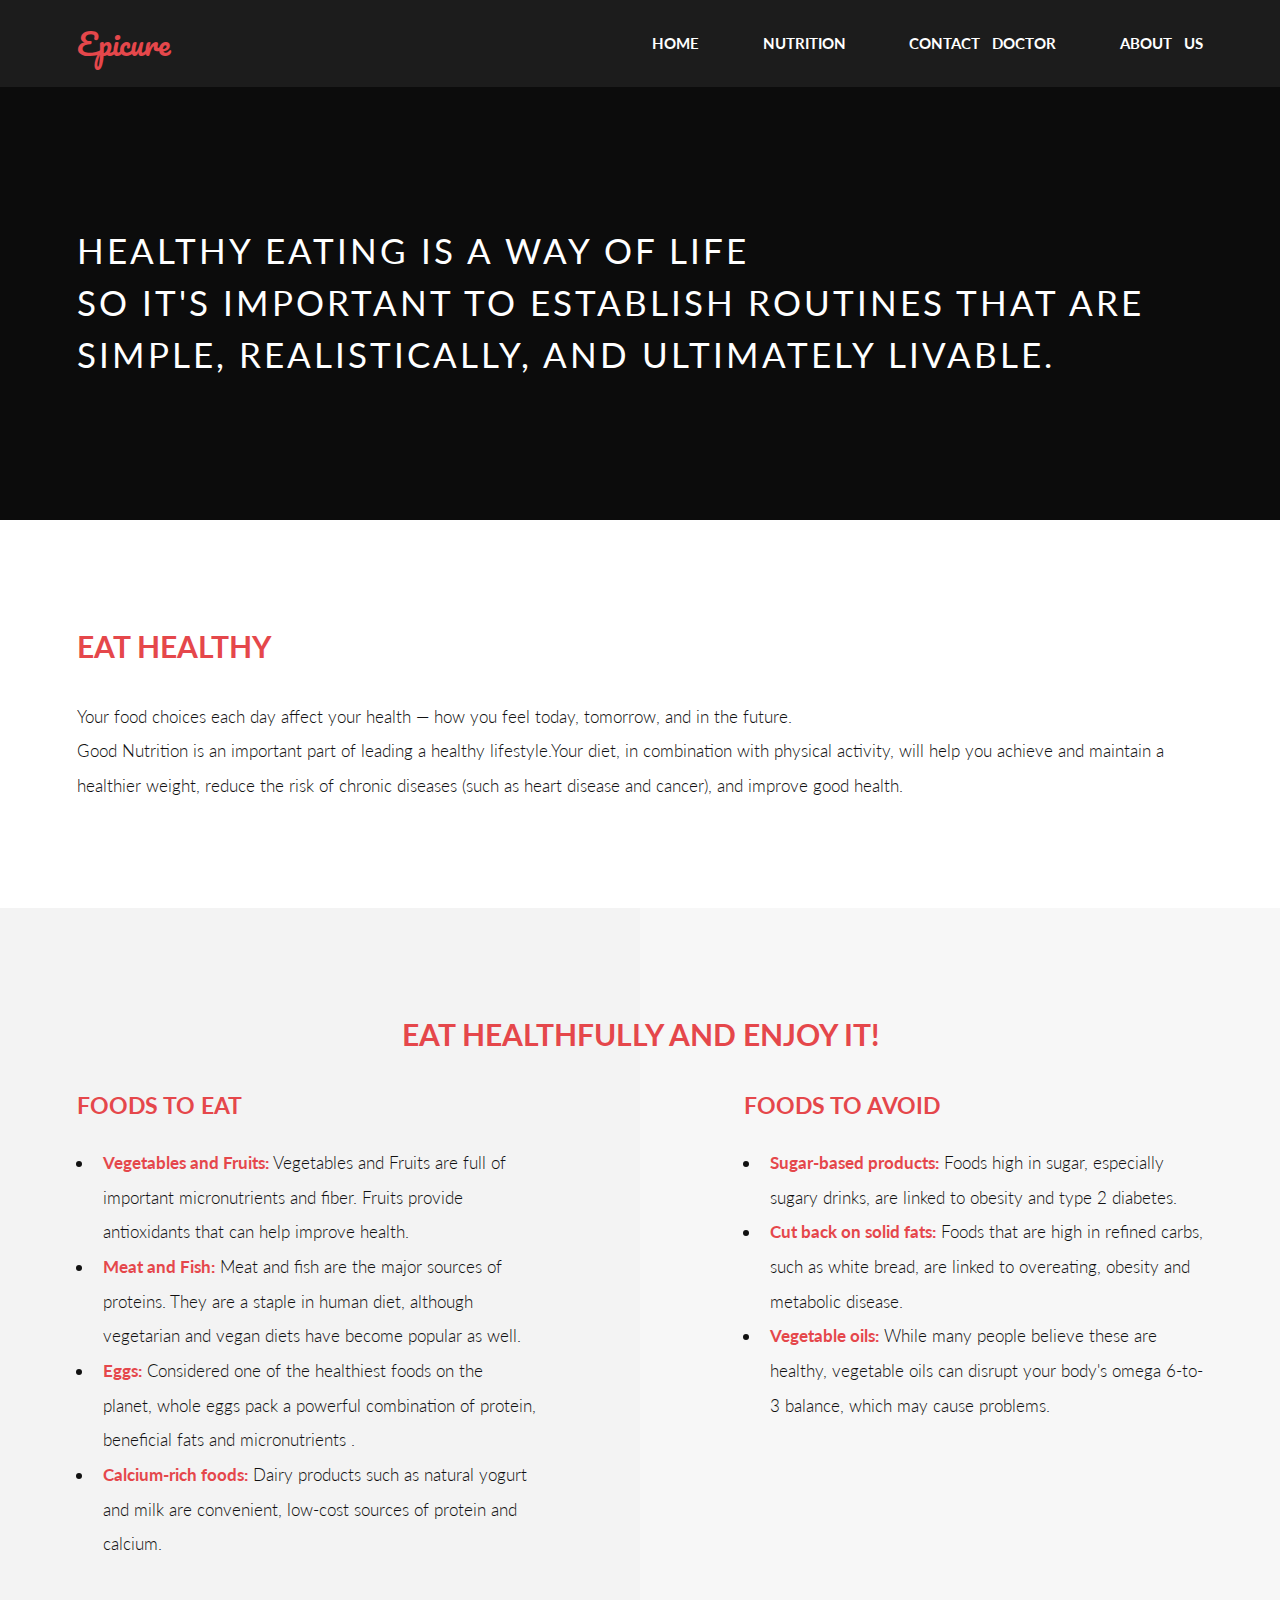
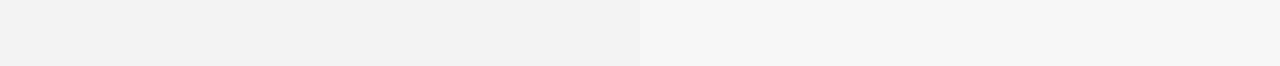
==== index.html @ 39d08636 "Add files via upload" ====
﻿<!DOCTYPE HTML>

<html>
	<head>
		<title>Food and Nutrition</title>
		<meta charset="utf-8" />
		<meta name="viewport" content="width=device-width, initial-scale=1, user-scalable=no" />
		<link rel="stylesheet" href="assets/css/main.css" />
	</head>
	<body>

		<!-- Header -->
			<header id="header">
				<div class="inner">
					<a href="index.html" class="logo">Epicure</a>
					<nav id="nav">
						<a href="index.html">Home</a>
						<a href="nutrition.html">Nutrition</a>
						<a href="contactus.html">Contact &nbsp; Doctor</a>
						<a href="aboutus.html">About &nbsp; Us</a>
					</nav>
				</div>
			</header>
			<a href="#menu" class="navPanelToggle"><span class="fa fa-bars"></span></a>

		<!-- Banner -->
			<section id="banner">
				<div class="inner">
					<h1><span>Healthy eating is a way of life<br/> 
						so it's important to establish routines that are simple, realistically, and ultimately livable.
					</span></h1>
				</div>
			</section>

		<!-- One -->
			<section id="one">
				<div class="inner">
					<h2>Eat Healthy</h2>
					<p>Your food choices each day affect your health — how you feel today, tomorrow, and in the future.<br/>
					Good Nutrition is an important part of leading a healthy lifestyle.Your diet, in combination with physical activity, will help you achieve and maintain a healthier weight, reduce the risk of chronic diseases (such as heart disease and cancer), and improve good health.</p>
				</div>
			</section>

		<!-- Two -->
			<section id="two">
				<header>
					<h2><center>Eat Healthfully and Enjoy It!</center></h2>
				</header>
				<div class="inner">
					<article>
						<div class="content">
							<header>
								<h3>Foods to Eat</h3>
							</header>
							<ul>
								<li><b>Vegetables and Fruits:</b> Vegetables and Fruits are  full of important micronutrients and fiber. Fruits provide antioxidants that can help improve health.</li>
								<li><b>Meat and Fish:</b> Meat and fish are the major sources of proteins. They are a staple in human diet, although vegetarian and vegan diets have become popular as well.</li>
								<li><b>Eggs:</b> Considered one of the healthiest foods on the planet, whole eggs pack a powerful combination of protein, beneficial fats and micronutrients .</li>
								<li><b>Calcium-rich foods:</b> Dairy products such as natural yogurt and milk are convenient, low-cost sources of protein and calcium.</li>
							
							</ul>
						</div>
					</article>
					<article class="alt">
						<div class="content">
							<header>
								<h3>Foods to Avoid</h3>
							</header>
							<ul>
								<li><b>Sugar-based products:</b> Foods high in sugar, especially sugary drinks, are linked to obesity and type 2 diabetes.</li>
								<li><b>Cut back on solid fats:</b> Foods that are high in refined carbs, such as white bread, are linked to overeating, obesity and metabolic disease.</li>
								<li><b>Vegetable oils:</b> While many people believe these are healthy, vegetable oils can disrupt your body's omega 6-to-3 balance, which may cause problems.</li>
							</ul>
						</div>
					</article>
				</div>
			</section>
	</body>
</html>
---- assets/css/main.css ----
@import url(font-awesome.min.css);
@import url("https://fonts.googleapis.com/css?family=Lato:300,400,700|Pacifico");


/* Reset */

	html, body, div, span, applet, object, iframe, h1, h2, h3, h4, h5, h6, p, blockquote, pre, a, abbr, acronym, address, big, cite, code, del, dfn, em, img, ins, kbd, q, s, samp, small, strike, strong, sub, sup, tt, var, b, u, i, center, dl, dt, dd, ol, ul, li, fieldset, form, label, legend, table, caption, tbody, tfoot, thead, tr, th, td, article, aside, canvas, details, embed, figure, figcaption, footer, header, hgroup, menu, nav, output, ruby, section, summary, time, mark, audio, video {
		margin: 0;
		padding: 0;
		border: 0;
		font-size: 100%;
		font: inherit;
		vertical-align: baseline;
	}

	article, aside, details, figcaption, figure, footer, header, hgroup, menu, nav, section {
		display: block;
	}

	body {
		line-height: 1;
	}

	ol, ul {
		list-style: none;
	}

	blockquote, q {
		quotes: none;
	}

	blockquote:before, blockquote:after, q:before, q:after {
		content: '';
		content: none;
	}

	table {
		border-collapse: collapse;
		border-spacing: 0;
	}

	body {
		-webkit-text-size-adjust: none;
	}

/* Box Model */

	*, *:before, *:after {
		-moz-box-sizing: border-box;
		-webkit-box-sizing: border-box;
		box-sizing: border-box;
	}

/* Containers */

	.container {
		margin-left: auto;
		margin-right: auto;
	}

	.container.\31 25\25 {
		width: 100%;
		max-width: 100em;
		min-width: 80em;
	}

	.container.\37 5\25 {
		width: 60em;
	}

	.container.\35 0\25 {
		width: 40em;
	}

	.container.\32 5\25 {
		width: 20em;
	}

	.container {
		width: 80em;
	}

	@media screen and (max-width: 1680px) {

		.container.\31 25\25 {
			width: 100%;
			max-width: 100em;
			min-width: 80em;
		}

		.container.\37 5\25 {
			width: 60em;
		}

		.container.\35 0\25 {
			width: 40em;
		}

		.container.\32 5\25 {
			width: 20em;
		}

		.container {
			width: 80em;
		}

	}

	@media screen and (max-width: 1280px) {

		.container.\31 25\25 {
			width: 100%;
			max-width: 81.25em;
			min-width: 65em;
		}

		.container.\37 5\25 {
			width: 48.75em;
		}

		.container.\35 0\25 {
			width: 32.5em;
		}

		.container.\32 5\25 {
			width: 16.25em;
		}

		.container {
			width: 65em;
		}

	}

	@media screen and (max-width: 980px) {

		.container.\31 25\25 {
			width: 100%;
			max-width: 112.5%;
			min-width: 90%;
		}

		.container.\37 5\25 {
			width: 67.5%;
		}

		.container.\35 0\25 {
			width: 45%;
		}

		.container.\32 5\25 {
			width: 22.5%;
		}

		.container {
			width: 90%;
		}

	}

	@media screen and (max-width: 736px) {

		.container.\31 25\25 {
			width: 100%;
			max-width: 112.5%;
			min-width: 90%;
		}

		.container.\37 5\25 {
			width: 67.5%;
		}

		.container.\35 0\25 {
			width: 45%;
		}

		.container.\32 5\25 {
			width: 22.5%;
		}

		.container {
			width: 90% !important;
		}

	}

	@media screen and (max-width: 480px) {

		.container.\31 25\25 {
			width: 100%;
			max-width: 112.5%;
			min-width: 90%;
		}

		.container.\37 5\25 {
			width: 67.5%;
		}

		.container.\35 0\25 {
			width: 45%;
		}

		.container.\32 5\25 {
			width: 22.5%;
		}

		.container {
			width: 90% !important;
		}

	}

/* Grid */

	.row {
		border-bottom: solid 1px transparent;
		-moz-box-sizing: border-box;
		-webkit-box-sizing: border-box;
		box-sizing: border-box;
	}

	.row > * {
		float: left;
		-moz-box-sizing: border-box;
		-webkit-box-sizing: border-box;
		box-sizing: border-box;
	}

	.row:after, .row:before {
		content: '';
		display: block;
		clear: both;
		height: 0;
	}

	.row.uniform > * > :first-child {
		margin-top: 0;
	}

	.row.uniform > * > :last-child {
		margin-bottom: 0;
	}

	.row.\30 \25 > * {
		padding: 0 0 0 0em;
	}

	.row.\30 \25 {
		margin: 0 0 -1px 0em;
	}

	.row.uniform.\30 \25 > * {
		padding: 0em 0 0 0em;
	}

	.row.uniform.\30 \25 {
		margin: 0em 0 -1px 0em;
	}

	.row > * {
		padding: 0 0 0 2em;
	}

	.row {
		margin: 0 0 -1px -2em;
	}

	.row.uniform > * {
		padding: 2em 0 0 2em;
	}

	.row.uniform {
		margin: -2em 0 -1px -2em;
	}

	.row.\32 00\25 > * {
		padding: 0 0 0 4em;
	}

	.row.\32 00\25 {
		margin: 0 0 -1px -4em;
	}

	.row.uniform.\32 00\25 > * {
		padding: 4em 0 0 4em;
	}

	.row.uniform.\32 00\25 {
		margin: -4em 0 -1px -4em;
	}

	.row.\31 50\25 > * {
		padding: 0 0 0 3em;
	}

	.row.\31 50\25 {
		margin: 0 0 -1px -3em;
	}

	.row.uniform.\31 50\25 > * {
		padding: 3em 0 0 3em;
	}

	.row.uniform.\31 50\25 {
		margin: -3em 0 -1px -3em;
	}

	.row.\35 0\25 > * {
		padding: 0 0 0 1em;
	}

	.row.\35 0\25 {
		margin: 0 0 -1px -1em;
	}

	.row.uniform.\35 0\25 > * {
		padding: 1em 0 0 1em;
	}

	.row.uniform.\35 0\25 {
		margin: -1em 0 -1px -1em;
	}

	.row.\32 5\25 > * {
		padding: 0 0 0 0.5em;
	}

	.row.\32 5\25 {
		margin: 0 0 -1px -0.5em;
	}

	.row.uniform.\32 5\25 > * {
		padding: 0.5em 0 0 0.5em;
	}

	.row.uniform.\32 5\25 {
		margin: -0.5em 0 -1px -0.5em;
	}

	.\31 2u, .\31 2u\24 {
		width: 100%;
		clear: none;
		margin-left: 0;
	}

	.\31 1u, .\31 1u\24 {
		width: 91.6666666667%;
		clear: none;
		margin-left: 0;
	}

	.\31 0u, .\31 0u\24 {
		width: 83.3333333333%;
		clear: none;
		margin-left: 0;
	}

	.\39 u, .\39 u\24 {
		width: 75%;
		clear: none;
		margin-left: 0;
	}

	.\38 u, .\38 u\24 {
		width: 66.6666666667%;
		clear: none;
		margin-left: 0;
	}

	.\37 u, .\37 u\24 {
		width: 58.3333333333%;
		clear: none;
		margin-left: 0;
	}

	.\36 u, .\36 u\24 {
		width: 50%;
		clear: none;
		margin-left: 0;
	}

	.\35 u, .\35 u\24 {
		width: 41.6666666667%;
		clear: none;
		margin-left: 0;
	}

	.\34 u, .\34 u\24 {
		width: 33.3333333333%;
		clear: none;
		margin-left: 0;
	}

	.\33 u, .\33 u\24 {
		width: 25%;
		clear: none;
		margin-left: 0;
	}

	.\32 u, .\32 u\24 {
		width: 16.6666666667%;
		clear: none;
		margin-left: 0;
	}

	.\31 u, .\31 u\24 {
		width: 8.3333333333%;
		clear: none;
		margin-left: 0;
	}

	.\31 2u\24 + *,
	.\31 1u\24 + *,
	.\31 0u\24 + *,
	.\39 u\24 + *,
	.\38 u\24 + *,
	.\37 u\24 + *,
	.\36 u\24 + *,
	.\35 u\24 + *,
	.\34 u\24 + *,
	.\33 u\24 + *,
	.\32 u\24 + *,
	.\31 u\24 + * {
		clear: left;
	}

	.\-11u {
		margin-left: 91.66667%;
	}

	.\-10u {
		margin-left: 83.33333%;
	}

	.\-9u {
		margin-left: 75%;
	}

	.\-8u {
		margin-left: 66.66667%;
	}

	.\-7u {
		margin-left: 58.33333%;
	}

	.\-6u {
		margin-left: 50%;
	}

	.\-5u {
		margin-left: 41.66667%;
	}

	.\-4u {
		margin-left: 33.33333%;
	}

	.\-3u {
		margin-left: 25%;
	}

	.\-2u {
		margin-left: 16.66667%;
	}

	.\-1u {
		margin-left: 8.33333%;
	}

	@media screen and (max-width: 1680px) {

		.row > * {
			padding: 0 0 0 2em;
		}

		.row {
			margin: 0 0 -1px -2em;
		}

		.row.uniform > * {
			padding: 2em 0 0 2em;
		}

		.row.uniform {
			margin: -2em 0 -1px -2em;
		}

		.row.\32 00\25 > * {
			padding: 0 0 0 4em;
		}

		.row.\32 00\25 {
			margin: 0 0 -1px -4em;
		}

		.row.uniform.\32 00\25 > * {
			padding: 4em 0 0 4em;
		}

		.row.uniform.\32 00\25 {
			margin: -4em 0 -1px -4em;
		}

		.row.\31 50\25 > * {
			padding: 0 0 0 3em;
		}

		.row.\31 50\25 {
			margin: 0 0 -1px -3em;
		}

		.row.uniform.\31 50\25 > * {
			padding: 3em 0 0 3em;
		}

		.row.uniform.\31 50\25 {
			margin: -3em 0 -1px -3em;
		}

		.row.\35 0\25 > * {
			padding: 0 0 0 1em;
		}

		.row.\35 0\25 {
			margin: 0 0 -1px -1em;
		}

		.row.uniform.\35 0\25 > * {
			padding: 1em 0 0 1em;
		}

		.row.uniform.\35 0\25 {
			margin: -1em 0 -1px -1em;
		}

		.row.\32 5\25 > * {
			padding: 0 0 0 0.5em;
		}

		.row.\32 5\25 {
			margin: 0 0 -1px -0.5em;
		}

		.row.uniform.\32 5\25 > * {
			padding: 0.5em 0 0 0.5em;
		}

		.row.uniform.\32 5\25 {
			margin: -0.5em 0 -1px -0.5em;
		}

		.\31 2u\28xlarge\29, .\31 2u\24\28xlarge\29 {
			width: 100%;
			clear: none;
			margin-left: 0;
		}

		.\31 1u\28xlarge\29, .\31 1u\24\28xlarge\29 {
			width: 91.6666666667%;
			clear: none;
			margin-left: 0;
		}

		.\31 0u\28xlarge\29, .\31 0u\24\28xlarge\29 {
			width: 83.3333333333%;
			clear: none;
			margin-left: 0;
		}

		.\39 u\28xlarge\29, .\39 u\24\28xlarge\29 {
			width: 75%;
			clear: none;
			margin-left: 0;
		}

		.\38 u\28xlarge\29, .\38 u\24\28xlarge\29 {
			width: 66.6666666667%;
			clear: none;
			margin-left: 0;
		}

		.\37 u\28xlarge\29, .\37 u\24\28xlarge\29 {
			width: 58.3333333333%;
			clear: none;
			margin-left: 0;
		}

		.\36 u\28xlarge\29, .\36 u\24\28xlarge\29 {
			width: 50%;
			clear: none;
			margin-left: 0;
		}

		.\35 u\28xlarge\29, .\35 u\24\28xlarge\29 {
			width: 41.6666666667%;
			clear: none;
			margin-left: 0;
		}

		.\34 u\28xlarge\29, .\34 u\24\28xlarge\29 {
			width: 33.3333333333%;
			clear: none;
			margin-left: 0;
		}

		.\33 u\28xlarge\29, .\33 u\24\28xlarge\29 {
			width: 25%;
			clear: none;
			margin-left: 0;
		}

		.\32 u\28xlarge\29, .\32 u\24\28xlarge\29 {
			width: 16.6666666667%;
			clear: none;
			margin-left: 0;
		}

		.\31 u\28xlarge\29, .\31 u\24\28xlarge\29 {
			width: 8.3333333333%;
			clear: none;
			margin-left: 0;
		}

		.\31 2u\24\28xlarge\29 + *,
		.\31 1u\24\28xlarge\29 + *,
		.\31 0u\24\28xlarge\29 + *,
		.\39 u\24\28xlarge\29 + *,
		.\38 u\24\28xlarge\29 + *,
		.\37 u\24\28xlarge\29 + *,
		.\36 u\24\28xlarge\29 + *,
		.\35 u\24\28xlarge\29 + *,
		.\34 u\24\28xlarge\29 + *,
		.\33 u\24\28xlarge\29 + *,
		.\32 u\24\28xlarge\29 + *,
		.\31 u\24\28xlarge\29 + * {
			clear: left;
		}

		.\-11u\28xlarge\29 {
			margin-left: 91.66667%;
		}

		.\-10u\28xlarge\29 {
			margin-left: 83.33333%;
		}

		.\-9u\28xlarge\29 {
			margin-left: 75%;
		}

		.\-8u\28xlarge\29 {
			margin-left: 66.66667%;
		}

		.\-7u\28xlarge\29 {
			margin-left: 58.33333%;
		}

		.\-6u\28xlarge\29 {
			margin-left: 50%;
		}

		.\-5u\28xlarge\29 {
			margin-left: 41.66667%;
		}

		.\-4u\28xlarge\29 {
			margin-left: 33.33333%;
		}

		.\-3u\28xlarge\29 {
			margin-left: 25%;
		}

		.\-2u\28xlarge\29 {
			margin-left: 16.66667%;
		}

		.\-1u\28xlarge\29 {
			margin-left: 8.33333%;
		}

	}

	@media screen and (max-width: 1280px) {

		.row > * {
			padding: 0 0 0 1.5em;
		}

		.row {
			margin: 0 0 -1px -1.5em;
		}

		.row.uniform > * {
			padding: 1.5em 0 0 1.5em;
		}

		.row.uniform {
			margin: -1.5em 0 -1px -1.5em;
		}

		.row.\32 00\25 > * {
			padding: 0 0 0 3em;
		}

		.row.\32 00\25 {
			margin: 0 0 -1px -3em;
		}

		.row.uniform.\32 00\25 > * {
			padding: 3em 0 0 3em;
		}

		.row.uniform.\32 00\25 {
			margin: -3em 0 -1px -3em;
		}

		.row.\31 50\25 > * {
			padding: 0 0 0 2.25em;
		}

		.row.\31 50\25 {
			margin: 0 0 -1px -2.25em;
		}

		.row.uniform.\31 50\25 > * {
			padding: 2.25em 0 0 2.25em;
		}

		.row.uniform.\31 50\25 {
			margin: -2.25em 0 -1px -2.25em;
		}

		.row.\35 0\25 > * {
			padding: 0 0 0 0.75em;
		}

		.row.\35 0\25 {
			margin: 0 0 -1px -0.75em;
		}

		.row.uniform.\35 0\25 > * {
			padding: 0.75em 0 0 0.75em;
		}

		.row.uniform.\35 0\25 {
			margin: -0.75em 0 -1px -0.75em;
		}

		.row.\32 5\25 > * {
			padding: 0 0 0 0.375em;
		}

		.row.\32 5\25 {
			margin: 0 0 -1px -0.375em;
		}

		.row.uniform.\32 5\25 > * {
			padding: 0.375em 0 0 0.375em;
		}

		.row.uniform.\32 5\25 {
			margin: -0.375em 0 -1px -0.375em;
		}

		.\31 2u\28large\29, .\31 2u\24\28large\29 {
			width: 100%;
			clear: none;
			margin-left: 0;
		}

		.\31 1u\28large\29, .\31 1u\24\28large\29 {
			width: 91.6666666667%;
			clear: none;
			margin-left: 0;
		}

		.\31 0u\28large\29, .\31 0u\24\28large\29 {
			width: 83.3333333333%;
			clear: none;
			margin-left: 0;
		}

		.\39 u\28large\29, .\39 u\24\28large\29 {
			width: 75%;
			clear: none;
			margin-left: 0;
		}

		.\38 u\28large\29, .\38 u\24\28large\29 {
			width: 66.6666666667%;
			clear: none;
			margin-left: 0;
		}

		.\37 u\28large\29, .\37 u\24\28large\29 {
			width: 58.3333333333%;
			clear: none;
			margin-left: 0;
		}

		.\36 u\28large\29, .\36 u\24\28large\29 {
			width: 50%;
			clear: none;
			margin-left: 0;
		}

		.\35 u\28large\29, .\35 u\24\28large\29 {
			width: 41.6666666667%;
			clear: none;
			margin-left: 0;
		}

		.\34 u\28large\29, .\34 u\24\28large\29 {
			width: 33.3333333333%;
			clear: none;
			margin-left: 0;
		}

		.\33 u\28large\29, .\33 u\24\28large\29 {
			width: 25%;
			clear: none;
			margin-left: 0;
		}

		.\32 u\28large\29, .\32 u\24\28large\29 {
			width: 16.6666666667%;
			clear: none;
			margin-left: 0;
		}

		.\31 u\28large\29, .\31 u\24\28large\29 {
			width: 8.3333333333%;
			clear: none;
			margin-left: 0;
		}

		.\31 2u\24\28large\29 + *,
		.\31 1u\24\28large\29 + *,
		.\31 0u\24\28large\29 + *,
		.\39 u\24\28large\29 + *,
		.\38 u\24\28large\29 + *,
		.\37 u\24\28large\29 + *,
		.\36 u\24\28large\29 + *,
		.\35 u\24\28large\29 + *,
		.\34 u\24\28large\29 + *,
		.\33 u\24\28large\29 + *,
		.\32 u\24\28large\29 + *,
		.\31 u\24\28large\29 + * {
			clear: left;
		}

		.\-11u\28large\29 {
			margin-left: 91.66667%;
		}

		.\-10u\28large\29 {
			margin-left: 83.33333%;
		}

		.\-9u\28large\29 {
			margin-left: 75%;
		}

		.\-8u\28large\29 {
			margin-left: 66.66667%;
		}

		.\-7u\28large\29 {
			margin-left: 58.33333%;
		}

		.\-6u\28large\29 {
			margin-left: 50%;
		}

		.\-5u\28large\29 {
			margin-left: 41.66667%;
		}

		.\-4u\28large\29 {
			margin-left: 33.33333%;
		}

		.\-3u\28large\29 {
			margin-left: 25%;
		}

		.\-2u\28large\29 {
			margin-left: 16.66667%;
		}

		.\-1u\28large\29 {
			margin-left: 8.33333%;
		}

	}

	@media screen and (max-width: 980px) {

		.row > * {
			padding: 0 0 0 1.5em;
		}

		.row {
			margin: 0 0 -1px -1.5em;
		}

		.row.uniform > * {
			padding: 1.5em 0 0 1.5em;
		}

		.row.uniform {
			margin: -1.5em 0 -1px -1.5em;
		}

		.row.\32 00\25 > * {
			padding: 0 0 0 3em;
		}

		.row.\32 00\25 {
			margin: 0 0 -1px -3em;
		}

		.row.uniform.\32 00\25 > * {
			padding: 3em 0 0 3em;
		}

		.row.uniform.\32 00\25 {
			margin: -3em 0 -1px -3em;
		}

		.row.\31 50\25 > * {
			padding: 0 0 0 2.25em;
		}

		.row.\31 50\25 {
			margin: 0 0 -1px -2.25em;
		}

		.row.uniform.\31 50\25 > * {
			padding: 2.25em 0 0 2.25em;
		}

		.row.uniform.\31 50\25 {
			margin: -2.25em 0 -1px -2.25em;
		}

		.row.\35 0\25 > * {
			padding: 0 0 0 0.75em;
		}

		.row.\35 0\25 {
			margin: 0 0 -1px -0.75em;
		}

		.row.uniform.\35 0\25 > * {
			padding: 0.75em 0 0 0.75em;
		}

		.row.uniform.\35 0\25 {
			margin: -0.75em 0 -1px -0.75em;
		}

		.row.\32 5\25 > * {
			padding: 0 0 0 0.375em;
		}

		.row.\32 5\25 {
			margin: 0 0 -1px -0.375em;
		}

		.row.uniform.\32 5\25 > * {
			padding: 0.375em 0 0 0.375em;
		}

		.row.uniform.\32 5\25 {
			margin: -0.375em 0 -1px -0.375em;
		}

		.\31 2u\28medium\29, .\31 2u\24\28medium\29 {
			width: 100%;
			clear: none;
			margin-left: 0;
		}

		.\31 1u\28medium\29, .\31 1u\24\28medium\29 {
			width: 91.6666666667%;
			clear: none;
			margin-left: 0;
		}

		.\31 0u\28medium\29, .\31 0u\24\28medium\29 {
			width: 83.3333333333%;
			clear: none;
			margin-left: 0;
		}

		.\39 u\28medium\29, .\39 u\24\28medium\29 {
			width: 75%;
			clear: none;
			margin-left: 0;
		}

		.\38 u\28medium\29, .\38 u\24\28medium\29 {
			width: 66.6666666667%;
			clear: none;
			margin-left: 0;
		}

		.\37 u\28medium\29, .\37 u\24\28medium\29 {
			width: 58.3333333333%;
			clear: none;
			margin-left: 0;
		}

		.\36 u\28medium\29, .\36 u\24\28medium\29 {
			width: 50%;
			clear: none;
			margin-left: 0;
		}

		.\35 u\28medium\29, .\35 u\24\28medium\29 {
			width: 41.6666666667%;
			clear: none;
			margin-left: 0;
		}

		.\34 u\28medium\29, .\34 u\24\28medium\29 {
			width: 33.3333333333%;
			clear: none;
			margin-left: 0;
		}

		.\33 u\28medium\29, .\33 u\24\28medium\29 {
			width: 25%;
			clear: none;
			margin-left: 0;
		}

		.\32 u\28medium\29, .\32 u\24\28medium\29 {
			width: 16.6666666667%;
			clear: none;
			margin-left: 0;
		}

		.\31 u\28medium\29, .\31 u\24\28medium\29 {
			width: 8.3333333333%;
			clear: none;
			margin-left: 0;
		}

		.\31 2u\24\28medium\29 + *,
		.\31 1u\24\28medium\29 + *,
		.\31 0u\24\28medium\29 + *,
		.\39 u\24\28medium\29 + *,
		.\38 u\24\28medium\29 + *,
		.\37 u\24\28medium\29 + *,
		.\36 u\24\28medium\29 + *,
		.\35 u\24\28medium\29 + *,
		.\34 u\24\28medium\29 + *,
		.\33 u\24\28medium\29 + *,
		.\32 u\24\28medium\29 + *,
		.\31 u\24\28medium\29 + * {
			clear: left;
		}

		.\-11u\28medium\29 {
			margin-left: 91.66667%;
		}

		.\-10u\28medium\29 {
			margin-left: 83.33333%;
		}

		.\-9u\28medium\29 {
			margin-left: 75%;
		}

		.\-8u\28medium\29 {
			margin-left: 66.66667%;
		}

		.\-7u\28medium\29 {
			margin-left: 58.33333%;
		}

		.\-6u\28medium\29 {
			margin-left: 50%;
		}

		.\-5u\28medium\29 {
			margin-left: 41.66667%;
		}

		.\-4u\28medium\29 {
			margin-left: 33.33333%;
		}

		.\-3u\28medium\29 {
			margin-left: 25%;
		}

		.\-2u\28medium\29 {
			margin-left: 16.66667%;
		}

		.\-1u\28medium\29 {
			margin-left: 8.33333%;
		}

	}

	@media screen and (max-width: 736px) {

		.row > * {
			padding: 0 0 0 1.25em;
		}

		.row {
			margin: 0 0 -1px -1.25em;
		}

		.row.uniform > * {
			padding: 1.25em 0 0 1.25em;
		}

		.row.uniform {
			margin: -1.25em 0 -1px -1.25em;
		}

		.row.\32 00\25 > * {
			padding: 0 0 0 2.5em;
		}

		.row.\32 00\25 {
			margin: 0 0 -1px -2.5em;
		}

		.row.uniform.\32 00\25 > * {
			padding: 2.5em 0 0 2.5em;
		}

		.row.uniform.\32 00\25 {
			margin: -2.5em 0 -1px -2.5em;
		}

		.row.\31 50\25 > * {
			padding: 0 0 0 1.875em;
		}

		.row.\31 50\25 {
			margin: 0 0 -1px -1.875em;
		}

		.row.uniform.\31 50\25 > * {
			padding: 1.875em 0 0 1.875em;
		}

		.row.uniform.\31 50\25 {
			margin: -1.875em 0 -1px -1.875em;
		}

		.row.\35 0\25 > * {
			padding: 0 0 0 0.625em;
		}

		.row.\35 0\25 {
			margin: 0 0 -1px -0.625em;
		}

		.row.uniform.\35 0\25 > * {
			padding: 0.625em 0 0 0.625em;
		}

		.row.uniform.\35 0\25 {
			margin: -0.625em 0 -1px -0.625em;
		}

		.row.\32 5\25 > * {
			padding: 0 0 0 0.3125em;
		}

		.row.\32 5\25 {
			margin: 0 0 -1px -0.3125em;
		}

		.row.uniform.\32 5\25 > * {
			padding: 0.3125em 0 0 0.3125em;
		}

		.row.uniform.\32 5\25 {
			margin: -0.3125em 0 -1px -0.3125em;
		}

		.\31 2u\28small\29, .\31 2u\24\28small\29 {
			width: 100%;
			clear: none;
			margin-left: 0;
		}

		.\31 1u\28small\29, .\31 1u\24\28small\29 {
			width: 91.6666666667%;
			clear: none;
			margin-left: 0;
		}

		.\31 0u\28small\29, .\31 0u\24\28small\29 {
			width: 83.3333333333%;
			clear: none;
			margin-left: 0;
		}

		.\39 u\28small\29, .\39 u\24\28small\29 {
			width: 75%;
			clear: none;
			margin-left: 0;
		}

		.\38 u\28small\29, .\38 u\24\28small\29 {
			width: 66.6666666667%;
			clear: none;
			margin-left: 0;
		}

		.\37 u\28small\29, .\37 u\24\28small\29 {
			width: 58.3333333333%;
			clear: none;
			margin-left: 0;
		}

		.\36 u\28small\29, .\36 u\24\28small\29 {
			width: 50%;
			clear: none;
			margin-left: 0;
		}

		.\35 u\28small\29, .\35 u\24\28small\29 {
			width: 41.6666666667%;
			clear: none;
			margin-left: 0;
		}

		.\34 u\28small\29, .\34 u\24\28small\29 {
			width: 33.3333333333%;
			clear: none;
			margin-left: 0;
		}

		.\33 u\28small\29, .\33 u\24\28small\29 {
			width: 25%;
			clear: none;
			margin-left: 0;
		}

		.\32 u\28small\29, .\32 u\24\28small\29 {
			width: 16.6666666667%;
			clear: none;
			margin-left: 0;
		}

		.\31 u\28small\29, .\31 u\24\28small\29 {
			width: 8.3333333333%;
			clear: none;
			margin-left: 0;
		}

		.\31 2u\24\28small\29 + *,
		.\31 1u\24\28small\29 + *,
		.\31 0u\24\28small\29 + *,
		.\39 u\24\28small\29 + *,
		.\38 u\24\28small\29 + *,
		.\37 u\24\28small\29 + *,
		.\36 u\24\28small\29 + *,
		.\35 u\24\28small\29 + *,
		.\34 u\24\28small\29 + *,
		.\33 u\24\28small\29 + *,
		.\32 u\24\28small\29 + *,
		.\31 u\24\28small\29 + * {
			clear: left;
		}

		.\-11u\28small\29 {
			margin-left: 91.66667%;
		}

		.\-10u\28small\29 {
			margin-left: 83.33333%;
		}

		.\-9u\28small\29 {
			margin-left: 75%;
		}

		.\-8u\28small\29 {
			margin-left: 66.66667%;
		}

		.\-7u\28small\29 {
			margin-left: 58.33333%;
		}

		.\-6u\28small\29 {
			margin-left: 50%;
		}

		.\-5u\28small\29 {
			margin-left: 41.66667%;
		}

		.\-4u\28small\29 {
			margin-left: 33.33333%;
		}

		.\-3u\28small\29 {
			margin-left: 25%;
		}

		.\-2u\28small\29 {
			margin-left: 16.66667%;
		}

		.\-1u\28small\29 {
			margin-left: 8.33333%;
		}

	}

	@media screen and (max-width: 480px) {

		.row > * {
			padding: 0 0 0 1.25em;
		}

		.row {
			margin: 0 0 -1px -1.25em;
		}

		.row.uniform > * {
			padding: 1.25em 0 0 1.25em;
		}

		.row.uniform {
			margin: -1.25em 0 -1px -1.25em;
		}

		.row.\32 00\25 > * {
			padding: 0 0 0 2.5em;
		}

		.row.\32 00\25 {
			margin: 0 0 -1px -2.5em;
		}

		.row.uniform.\32 00\25 > * {
			padding: 2.5em 0 0 2.5em;
		}

		.row.uniform.\32 00\25 {
			margin: -2.5em 0 -1px -2.5em;
		}

		.row.\31 50\25 > * {
			padding: 0 0 0 1.875em;
		}

		.row.\31 50\25 {
			margin: 0 0 -1px -1.875em;
		}

		.row.uniform.\31 50\25 > * {
			padding: 1.875em 0 0 1.875em;
		}

		.row.uniform.\31 50\25 {
			margin: -1.875em 0 -1px -1.875em;
		}

		.row.\35 0\25 > * {
			padding: 0 0 0 0.625em;
		}

		.row.\35 0\25 {
			margin: 0 0 -1px -0.625em;
		}

		.row.uniform.\35 0\25 > * {
			padding: 0.625em 0 0 0.625em;
		}

		.row.uniform.\35 0\25 {
			margin: -0.625em 0 -1px -0.625em;
		}

		.row.\32 5\25 > * {
			padding: 0 0 0 0.3125em;
		}

		.row.\32 5\25 {
			margin: 0 0 -1px -0.3125em;
		}

		.row.uniform.\32 5\25 > * {
			padding: 0.3125em 0 0 0.3125em;
		}

		.row.uniform.\32 5\25 {
			margin: -0.3125em 0 -1px -0.3125em;
		}

		.\31 2u\28xsmall\29, .\31 2u\24\28xsmall\29 {
			width: 100%;
			clear: none;
			margin-left: 0;
		}

		.\31 1u\28xsmall\29, .\31 1u\24\28xsmall\29 {
			width: 91.6666666667%;
			clear: none;
			margin-left: 0;
		}

		.\31 0u\28xsmall\29, .\31 0u\24\28xsmall\29 {
			width: 83.3333333333%;
			clear: none;
			margin-left: 0;
		}

		.\39 u\28xsmall\29, .\39 u\24\28xsmall\29 {
			width: 75%;
			clear: none;
			margin-left: 0;
		}

		.\38 u\28xsmall\29, .\38 u\24\28xsmall\29 {
			width: 66.6666666667%;
			clear: none;
			margin-left: 0;
		}

		.\37 u\28xsmall\29, .\37 u\24\28xsmall\29 {
			width: 58.3333333333%;
			clear: none;
			margin-left: 0;
		}

		.\36 u\28xsmall\29, .\36 u\24\28xsmall\29 {
			width: 50%;
			clear: none;
			margin-left: 0;
		}

		.\35 u\28xsmall\29, .\35 u\24\28xsmall\29 {
			width: 41.6666666667%;
			clear: none;
			margin-left: 0;
		}

		.\34 u\28xsmall\29, .\34 u\24\28xsmall\29 {
			width: 33.3333333333%;
			clear: none;
			margin-left: 0;
		}

		.\33 u\28xsmall\29, .\33 u\24\28xsmall\29 {
			width: 25%;
			clear: none;
			margin-left: 0;
		}

		.\32 u\28xsmall\29, .\32 u\24\28xsmall\29 {
			width: 16.6666666667%;
			clear: none;
			margin-left: 0;
		}

		.\31 u\28xsmall\29, .\31 u\24\28xsmall\29 {
			width: 8.3333333333%;
			clear: none;
			margin-left: 0;
		}

		.\31 2u\24\28xsmall\29 + *,
		.\31 1u\24\28xsmall\29 + *,
		.\31 0u\24\28xsmall\29 + *,
		.\39 u\24\28xsmall\29 + *,
		.\38 u\24\28xsmall\29 + *,
		.\37 u\24\28xsmall\29 + *,
		.\36 u\24\28xsmall\29 + *,
		.\35 u\24\28xsmall\29 + *,
		.\34 u\24\28xsmall\29 + *,
		.\33 u\24\28xsmall\29 + *,
		.\32 u\24\28xsmall\29 + *,
		.\31 u\24\28xsmall\29 + * {
			clear: left;
		}

		.\-11u\28xsmall\29 {
			margin-left: 91.66667%;
		}

		.\-10u\28xsmall\29 {
			margin-left: 83.33333%;
		}

		.\-9u\28xsmall\29 {
			margin-left: 75%;
		}

		.\-8u\28xsmall\29 {
			margin-left: 66.66667%;
		}

		.\-7u\28xsmall\29 {
			margin-left: 58.33333%;
		}

		.\-6u\28xsmall\29 {
			margin-left: 50%;
		}

		.\-5u\28xsmall\29 {
			margin-left: 41.66667%;
		}

		.\-4u\28xsmall\29 {
			margin-left: 33.33333%;
		}

		.\-3u\28xsmall\29 {
			margin-left: 25%;
		}

		.\-2u\28xsmall\29 {
			margin-left: 16.66667%;
		}

		.\-1u\28xsmall\29 {
			margin-left: 8.33333%;
		}

	}

/* Basic */

	@-ms-viewport {
		width: device-width;
	}

	body {
		-ms-overflow-style: scrollbar;
	}

	@media screen and (max-width: 480px) {

		html, body {
			min-width: 320px;
		}

	}

	body {
		background: #fff;
	}

		body.is-loading *, body.is-loading *:before, body.is-loading *:after {
			-moz-animation: none !important;
			-webkit-animation: none !important;
			-ms-animation: none !important;
			animation: none !important;
			-moz-transition: none !important;
			-webkit-transition: none !important;
			-ms-transition: none !important;
			transition: none !important;
		}

/* Type */

	body {
		background-color: #fff;
		color: #111111;
	}

	body, input, select, textarea {
		font-family: "Lato", sans-serif;
		font-size: 15pt;
		font-weight: 300;
		line-height: 2;
	}

		@media screen and (max-width: 1680px) {

			body, input, select, textarea {
				font-size: 13pt;
			}

		}

		@media screen and (max-width: 1280px) {

			body, input, select, textarea {
				font-size: 13pt;
			}

		}

		@media screen and (max-width: 980px) {

			body, input, select, textarea {
				font-size: 12pt;
			}

		}

		@media screen and (max-width: 736px) {

			body, input, select, textarea {
				font-size: 12pt;
			}

		}

		@media screen and (max-width: 480px) {

			body, input, select, textarea {
				font-size: 12pt;
			}

		}

	a {
		-moz-transition: color 0.2s ease-in-out;
		-webkit-transition: color 0.2s ease-in-out;
		-ms-transition: color 0.2s ease-in-out;
		transition: color 0.2s ease-in-out;
		text-decoration: none;
	}

		a:hover {
			text-decoration: underline;
		}

	strong, b {
		font-weight: 700;
	}

	em, i {
		font-style: italic;
	}

	p {
		margin: 0 0 2em 0;
	}

	h1, h2, h3, h4, h5, h6 {
		font-weight: 700;
		line-height: 1.5;
		margin: 0 0 1em 0;
		text-transform: uppercase;
	}

		h1 a, h2 a, h3 a, h4 a, h5 a, h6 a {
			color: inherit;
			text-decoration: none;
		}

	h1 {
		font-size: 2em;
		margin: 0 0 0.25em 0;
	}

	h2 {
		font-size: 1.75em;
	}

	h3 {
		font-size: 1.35em;
	}

	h4 {
		font-size: 1.1em;
	}

	h5 {
		font-size: 0.9em;
	}

	h6 {
		font-size: 0.7em;
	}

	@media screen and (max-width: 736px) {

		h1 {
			font-size: 1.5em;
		}

		h2 {
			font-size: 1.25em;
		}

		h3 {
			font-size: 1.1em;
		}

	}

	sub {
		font-size: 0.8em;
		position: relative;
		top: 0.5em;
	}

	sup {
		font-size: 0.8em;
		position: relative;
		top: -0.5em;
	}

	blockquote {
		border-left: solid 4px;
		font-style: italic;
		margin: 0 0 2em 0;
		padding: 0.5em 0 0.5em 2em;
	}

	code {
		border-radius: 0;
		border: solid 1px;
		font-family: "Courier New", monospace;
		font-size: 0.9em;
		margin: 0 0.25em;
		padding: 0.25em 0.65em;
	}

	pre {
		-webkit-overflow-scrolling: touch;
		font-family: "Courier New", monospace;
		font-size: 0.9em;
		margin: 0 0 2em 0;
	}

		pre code {
			display: block;
			line-height: 1.75;
			padding: 1em 1.5em;
			overflow-x: auto;
		}

	hr {
		border: 0;
		border-bottom: solid 1px;
		margin: 2em 0;
	}

		hr.major {
			margin: 3em 0;
		}

	.align-left {
		text-align: left;
	}

	.align-center {
		text-align: center;
	}

	.align-right {
		text-align: right;
	}

	input, select, textarea {
		color: #e5474b;
	}

	a {
		color: #e5474b;
	}

	strong, b {
		color: #e5474b;
	}

	h1, h2, h3, h4, h5, h6 {
		color: #e5474b;
	}

	blockquote {
		border-left-color: #e5474b;
	}

	code {
		background: none;
		border-color: #e5474b;
	}

	hr {
		border-bottom-color: #e5474b;
	}

/* Box */

	.box {
		border-radius: 0;
		border: solid 1px;
		margin-bottom: 2em;
		padding: 1.5em;
	}

		.box > :last-child,
		.box > :last-child > :last-child,
		.box > :last-child > :last-child > :last-child {
			margin-bottom: 0;
		}

		.box.alt {
			border: 0;
			border-radius: 0;
			padding: 0;
		}

	.box {
		border-color: #e5474b;
	}

/* Button */

	input[type="submit"],
	input[type="reset"],
	input[type="button"],
	button,
	.button {
		-moz-appearance: none;
		-webkit-appearance: none;
		-ms-appearance: none;
		appearance: none;
		-moz-transition: background-color 0.2s ease-in-out, color 0.2s ease-in-out;
		-webkit-transition: background-color 0.2s ease-in-out, color 0.2s ease-in-out;
		-ms-transition: background-color 0.2s ease-in-out, color 0.2s ease-in-out;
		transition: background-color 0.2s ease-in-out, color 0.2s ease-in-out;
		border-radius: 0;
		border: 0;
		cursor: pointer;
		display: inline-block;
		font-size: .8em;
		font-weight: 700;
		height: 3.5em;
		line-height: 3.65em;
		padding: 0 2.25em;
		text-align: center;
		text-decoration: none;
		text-transform: uppercase;
		white-space: nowrap;
	}

		input[type="submit"]:hover,
		input[type="reset"]:hover,
		input[type="button"]:hover,
		button:hover,
		.button:hover {
			text-decoration: none;
		}

		input[type="submit"].icon,
		input[type="reset"].icon,
		input[type="button"].icon,
		button.icon,
		.button.icon {
			padding-left: 1.35em;
		}

			input[type="submit"].icon:before,
			input[type="reset"].icon:before,
			input[type="button"].icon:before,
			button.icon:before,
			.button.icon:before {
				margin-right: 0.5em;
			}

		input[type="submit"].fit,
		input[type="reset"].fit,
		input[type="button"].fit,
		button.fit,
		.button.fit {
			display: block;
			margin: 0 0 1em 0;
			width: 100%;
		}

		input[type="submit"].small,
		input[type="reset"].small,
		input[type="button"].small,
		button.small,
		.button.small {
			font-size: 0.8em;
		}

		input[type="submit"].big,
		input[type="reset"].big,
		input[type="button"].big,
		button.big,
		.button.big {
			font-size: 1.35em;
		}

		input[type="submit"].disabled, input[type="submit"]:disabled,
		input[type="reset"].disabled,
		input[type="reset"]:disabled,
		input[type="button"].disabled,
		input[type="button"]:disabled,
		button.disabled,
		button:disabled,
		.button.disabled,
		.button:disabled {
			-moz-pointer-events: none;
			-webkit-pointer-events: none;
			-ms-pointer-events: none;
			pointer-events: none;
			opacity: 0.25;
		}

	input[type="submit"],
	input[type="reset"],
	input[type="button"],
	button,
	.button {
		background-color: #5a5a5a;
		color: #ffffff !important;
	}

		input[type="submit"]:hover,
		input[type="reset"]:hover,
		input[type="button"]:hover,
		button:hover,
		.button:hover {
			background-color: #676767;
		}

		input[type="submit"]:active,
		input[type="reset"]:active,
		input[type="button"]:active,
		button:active,
		.button:active {
			background-color: #4d4d4d;
		}

		input[type="submit"].alt,
		input[type="reset"].alt,
		input[type="button"].alt,
		button.alt,
		.button.alt {
			background-color: transparent;
			box-shadow: inset 0 0 0 2px #e5474b;
			color: #e5474b !important;
		}

			input[type="submit"].alt:hover,
			input[type="reset"].alt:hover,
			input[type="button"].alt:hover,
			button.alt:hover,
			.button.alt:hover {
				background: #fceced;
			}

			input[type="submit"].alt:active,
			input[type="reset"].alt:active,
			input[type="button"].alt:active,
			button.alt:active,
			.button.alt:active {
				background-color: #f9dadb;
			}

			input[type="submit"].alt.icon:before,
			input[type="reset"].alt.icon:before,
			input[type="button"].alt.icon:before,
			button.alt.icon:before,
			.button.alt.icon:before {
				color: #717171;
			}

		input[type="submit"].special,
		input[type="reset"].special,
		input[type="button"].special,
		button.special,
		.button.special {
			background-color: #e5474b;
			color: #ffffff !important;
		}

			input[type="submit"].special:hover,
			input[type="reset"].special:hover,
			input[type="button"].special:hover,
			button.special:hover,
			.button.special:hover {
				background-color: #e85d61;
			}

			input[type="submit"].special:active,
			input[type="reset"].special:active,
			input[type="button"].special:active,
			button.special:active,
			.button.special:active {
				background-color: #e23135;
			}

/* Form */

	form {
		margin: 0 0 2em 0;
	}

		form .field {
			margin: 0 0 2em 0;
		}

			form .field.half {
				width: 50%;
				float: left;
				padding: 0 0 0 1em;
			}

				form .field.half.first {
					padding: 0 1em 0 0;
				}

		form > .actions {
			margin: 2.5em 0 0 0 !important;
		}

		@media screen and (max-width: 736px) {

			form .field {
				margin: 0 0 1.5em 0;
			}

				form .field.half {
					padding: 0 0 0 0.75em;
				}

					form .field.half.first {
						padding: 0 0.75em 0 0;
					}

			form > .actions {
				margin: 2em 0 0 0 !important;
			}

		}

		@media screen and (max-width: 480px) {

			form .field.half {
				width: 100%;
				float: none;
				padding: 0;
			}

				form .field.half.first {
					padding: 0;
				}

		}

	label {
		display: block;
		font-size: 0.9em;
		text-transform: uppercase;
		font-weight: 700;
		margin: 0 0 1em 0;
	}

	input[type="text"],
	input[type="password"],
	input[type="email"],
	select,
	textarea {
		-moz-appearance: none;
		-webkit-appearance: none;
		-ms-appearance: none;
		appearance: none;
		border-radius: 0;
		border: none;
		border: solid 3px;
		color: inherit;
		display: block;
		outline: 0;
		padding: 0 1em;
		text-decoration: none;
		width: 100%;
	}

		input[type="text"]:invalid,
		input[type="password"]:invalid,
		input[type="email"]:invalid,
		select:invalid,
		textarea:invalid {
			box-shadow: none;
		}

	.select-wrapper {
		text-decoration: none;
		display: block;
		position: relative;
	}

		.select-wrapper:before {
			-moz-osx-font-smoothing: grayscale;
			-webkit-font-smoothing: antialiased;
			font-family: FontAwesome;
			font-style: normal;
			font-weight: normal;
			text-transform: none !important;
		}

		.select-wrapper:before {
			content: '\f078';
			display: block;
			height: 2.75em;
			line-height: 2.75em;
			pointer-events: none;
			position: absolute;
			right: 0;
			text-align: center;
			top: 0;
			width: 2.75em;
		}

		.select-wrapper select::-ms-expand {
			display: none;
		}

	input[type="text"],
	input[type="password"],
	input[type="email"],
	select {
		height: 2.75em;
	}

	textarea {
		padding: 0.75em 1em;
	}

	input[type="checkbox"],
	input[type="radio"] {
		-moz-appearance: none;
		-webkit-appearance: none;
		-ms-appearance: none;
		appearance: none;
		display: block;
		float: left;
		margin-right: -2em;
		opacity: 0;
		width: 1em;
		z-index: -1;
	}

		input[type="checkbox"] + label,
		input[type="radio"] + label {
			text-decoration: none;
			cursor: pointer;
			display: inline-block;
			font-size: 1em;
			font-weight: 300;
			padding-left: 2.4em;
			padding-right: 0.75em;
			position: relative;
		}

			input[type="checkbox"] + label:before,
			input[type="radio"] + label:before {
				-moz-osx-font-smoothing: grayscale;
				-webkit-font-smoothing: antialiased;
				font-family: FontAwesome;
				font-style: normal;
				font-weight: normal;
				text-transform: none !important;
			}

			input[type="checkbox"] + label:before,
			input[type="radio"] + label:before {
				border-radius: 0;
				border: solid 1px;
				content: '';
				display: inline-block;
				height: 1.65em;
				left: 0;
				line-height: 1.58125em;
				position: absolute;
				text-align: center;
				top: 0;
				width: 1.65em;
			}

		input[type="checkbox"]:checked + label:before,
		input[type="radio"]:checked + label:before {
			content: '\f00c';
		}

	input[type="checkbox"] + label:before {
		border-radius: 0;
	}

	input[type="radio"] + label:before {
		border-radius: 100%;
	}

	::-webkit-input-placeholder {
		opacity: 1.0;
	}

	:-moz-placeholder {
		opacity: 1.0;
	}

	::-moz-placeholder {
		opacity: 1.0;
	}

	:-ms-input-placeholder {
		opacity: 1.0;
	}

	.formerize-placeholder {
		opacity: 1.0;
	}

	label {
		color: #e5474b;
	}

	input[type="text"],
	input[type="password"],
	input[type="email"],
	select,
	textarea {
		background: none;
		border-color: #fceced;
	}

		input[type="text"]:focus,
		input[type="password"]:focus,
		input[type="email"]:focus,
		select:focus,
		textarea:focus {
			border-color: #e5474b;
			box-shadow: 0 0 0 1px #e5474b;
		}

	.select-wrapper:before {
		color: #e5474b;
	}

	input[type="checkbox"] + label,
	input[type="radio"] + label {
		color: #111111;
	}

		input[type="checkbox"] + label:before,
		input[type="radio"] + label:before {
			background: none;
			border-color: #e5474b;
		}

	input[type="checkbox"]:checked + label:before,
	input[type="radio"]:checked + label:before {
		background-color: #e5474b;
		border-color: #e5474b;
		color: #ffffff;
	}

	input[type="checkbox"]:focus + label:before,
	input[type="radio"]:focus + label:before {
		border-color: #e5474b;
		box-shadow: 0 0 0 1px #e5474b;
	}

	::-webkit-input-placeholder {
		color: #717171 !important;
	}

	:-moz-placeholder {
		color: #717171 !important;
	}

	::-moz-placeholder {
		color: #717171 !important;
	}

	:-ms-input-placeholder {
		color: #717171 !important;
	}

	.formerize-placeholder {
		color: #717171 !important;
	}

/* Icon */

	.icon {
		text-decoration: none;
		border-bottom: none;
		position: relative;
	}

		.icon:before {
			-moz-osx-font-smoothing: grayscale;
			-webkit-font-smoothing: antialiased;
			font-family: FontAwesome;
			font-style: normal;
			font-weight: normal;
			text-transform: none !important;
		}

		.icon > .label {
			display: none;
		}

/* Image */

	.image {
		border-radius: 0;
		border: 0;
		display: inline-block;
		position: relative;
	}

		.image img {
			border-radius: 0;
			display: block;
		}

		.image.left, .image.right {
			max-width: 40%;
		}

			.image.left img, .image.right img {
				width: 100%;
			}

		.image.left {
			float: left;
			margin: 0 1.5em 1em 0;
			top: 0.25em;
		}

		.image.right {
			float: right;
			margin: 0 0 1em 1.5em;
			top: 0.25em;
		}

		.image.fit {
			display: block;
			margin: 0 0 2em 0;
			width: 100%;
		}

			.image.fit img {
				width: 100%;
			}

		.image.main {
			display: block;
			margin: 0 0 3em 0;
			width: 100%;
		}

			.image.main img {
				width: 100%;
			}

/* List */

	ol {
		list-style: decimal;
		margin: 0 0 2em 0;
		padding-left: 1.25em;
	}

		ol li {
			padding-left: 0.25em;
		}

	ul {
		list-style: disc;
		margin: 0 0 2em 0;
		padding-left: 1em;
	}

		ul li {
			padding-left: 0.5em;
		}

		ul.alt {
			list-style: none;
			padding-left: 0;
		}

			ul.alt li {
				border-top: solid 1px;
				padding: 0.5em 0;
			}

				ul.alt li:first-child {
					border-top: 0;
					padding-top: 0;
				}

		ul.icons {
			cursor: default;
			list-style: none;
			padding-left: 0;
		}

			ul.icons li {
				display: inline-block;
				padding: 0 1em 0 0;
			}

				ul.icons li:last-child {
					padding-right: 0;
				}

				ul.icons li .icon:before {
					font-size: 2em;
				}

		ul.actions {
			cursor: default;
			list-style: none;
			padding-left: 0;
		}

			ul.actions li {
				display: inline-block;
				padding: 0 1em 0 0;
				vertical-align: middle;
			}

				ul.actions li:last-child {
					padding-right: 0;
				}

			ul.actions.small li {
				padding: 0 0.5em 0 0;
			}

			ul.actions.vertical li {
				display: block;
				padding: 1em 0 0 0;
			}

				ul.actions.vertical li:first-child {
					padding-top: 0;
				}

				ul.actions.vertical li > * {
					margin-bottom: 0;
				}

			ul.actions.vertical.small li {
				padding: 0.5em 0 0 0;
			}

				ul.actions.vertical.small li:first-child {
					padding-top: 0;
				}

			ul.actions.fit {
				display: table;
				margin-left: -1em;
				padding: 0;
				table-layout: fixed;
				width: calc(100% + 1em);
			}

				ul.actions.fit li {
					display: table-cell;
					padding: 0 0 0 1em;
				}

					ul.actions.fit li > * {
						margin-bottom: 0;
					}

				ul.actions.fit.small {
					margin-left: -0.5em;
					width: calc(100% + 0.5em);
				}

					ul.actions.fit.small li {
						padding: 0 0 0 0.5em;
					}

	dl {
		margin: 0 0 2em 0;
	}

		dl dt {
			display: block;
			font-weight: 700;
			margin: 0 0 1em 0;
		}

		dl dd {
			margin-left: 2em;
		}

	ul.alt li {
		border-top-color: #e5474b;
	}

/* Section/Article */

	section.special, article.special {
		text-align: center;
	}

	section .inner {
		max-width: 65em;
		width: calc(100% - 6em);
		margin: 0 auto;
	}

		@media screen and (max-width: 480px) {

			section .inner {
				max-width: 90%;
				width: 90%;
			}

		}

	header p {
		position: relative;
		margin: 0 0 1.5em 0;
	}

	header h2 + p {
		font-size: 1.25em;
		margin-top: -1em;
	}

	header h3 + p {
		font-size: 1.1em;
		margin-top: -0.8em;
	}

	header h4 + p,
	header h5 + p,
	header h6 + p {
		font-size: 0.9em;
		margin-top: -0.6em;
	}

	header p {
		color: #717171;
	}

/* Table */

	.table-wrapper {
		-webkit-overflow-scrolling: touch;
		overflow-x: auto;
	}

	table {
		margin: 0 0 2em 0;
		width: 100%;
	}

		table tbody tr {
			border: solid 1px;
			border-left: 0;
			border-right: 0;
		}

		table td {
			padding: 0.75em 0.75em;
		}

		table th {
			font-size: 0.9em;
			font-weight: 700;
			padding: 0 0.75em 0.75em 0.75em;
			text-align: left;
		}

		table thead {
			border-bottom: solid 2px;
		}

		table tfoot {
			border-top: solid 2px;
		}

		table.alt {
			border-collapse: separate;
		}

			table.alt tbody tr td {
				border: solid 1px;
				border-left-width: 0;
				border-top-width: 0;
			}

				table.alt tbody tr td:first-child {
					border-left-width: 1px;
				}

			table.alt tbody tr:first-child td {
				border-top-width: 1px;
			}

			table.alt thead {
				border-bottom: 0;
			}

			table.alt tfoot {
				border-top: 0;
			}

	table tbody tr {
		border-color: #e5474b;
	}

		table tbody tr:nth-child(2n + 1) {
			background-color: none;
		}

	table th {
		color: #e5474b;
	}

	table thead {
		border-bottom-color: #e5474b;
	}

	table tfoot {
		border-top-color: #e5474b;
	}

	table.alt tbody tr td {
		border-color: #e5474b;
	}

/* Wrapper */

	.wrapper {
		position: relative;
	}

		.wrapper > .inner {
			margin: 0 auto;
			width: 60em;
		}

		.wrapper.style1 {
			background-color: #e5474b;
			color: #f2a3a5;
		}

			.wrapper.style1 input, .wrapper.style1 select, .wrapper.style1 textarea {
				color: #ffffff;
			}

			.wrapper.style1 a {
				color: #ffffff;
			}

			.wrapper.style1 strong, .wrapper.style1 b {
				color: #ffffff;
			}

			.wrapper.style1 h1, .wrapper.style1 h2, .wrapper.style1 h3, .wrapper.style1 h4, .wrapper.style1 h5, .wrapper.style1 h6 {
				color: #fff;
			}

			.wrapper.style1 blockquote {
				border-left-color: #fff;
			}

			.wrapper.style1 code {
				background: none;
				border-color: #fff;
			}

			.wrapper.style1 hr {
				border-bottom-color: #fff;
			}

			.wrapper.style1 .box {
				border-color: #fff;
			}

			.wrapper.style1 input[type="submit"],
			.wrapper.style1 input[type="reset"],
			.wrapper.style1 input[type="button"],
			.wrapper.style1 button,
			.wrapper.style1 .button {
				background-color: #5a5a5a;
				color: #ffffff !important;
			}

				.wrapper.style1 input[type="submit"]:hover,
				.wrapper.style1 input[type="reset"]:hover,
				.wrapper.style1 input[type="button"]:hover,
				.wrapper.style1 button:hover,
				.wrapper.style1 .button:hover {
					background-color: #676767;
				}

				.wrapper.style1 input[type="submit"]:active,
				.wrapper.style1 input[type="reset"]:active,
				.wrapper.style1 input[type="button"]:active,
				.wrapper.style1 button:active,
				.wrapper.style1 .button:active {
					background-color: #4d4d4d;
				}

				.wrapper.style1 input[type="submit"].alt,
				.wrapper.style1 input[type="reset"].alt,
				.wrapper.style1 input[type="button"].alt,
				.wrapper.style1 button.alt,
				.wrapper.style1 .button.alt {
					background-color: transparent;
					box-shadow: inset 0 0 0 2px #fff;
					color: #ffffff !important;
				}

					.wrapper.style1 input[type="submit"].alt:hover,
					.wrapper.style1 input[type="reset"].alt:hover,
					.wrapper.style1 input[type="button"].alt:hover,
					.wrapper.style1 button.alt:hover,
					.wrapper.style1 .button.alt:hover {
						background: rgba(255, 255, 255, 0.25);
					}

					.wrapper.style1 input[type="submit"].alt:active,
					.wrapper.style1 input[type="reset"].alt:active,
					.wrapper.style1 input[type="button"].alt:active,
					.wrapper.style1 button.alt:active,
					.wrapper.style1 .button.alt:active {
						background-color: rgba(255, 255, 255, 0.2);
					}

					.wrapper.style1 input[type="submit"].alt.icon:before,
					.wrapper.style1 input[type="reset"].alt.icon:before,
					.wrapper.style1 input[type="button"].alt.icon:before,
					.wrapper.style1 button.alt.icon:before,
					.wrapper.style1 .button.alt.icon:before {
						color: #f8d1d2;
					}

				.wrapper.style1 input[type="submit"].special,
				.wrapper.style1 input[type="reset"].special,
				.wrapper.style1 input[type="button"].special,
				.wrapper.style1 button.special,
				.wrapper.style1 .button.special {
					background-color: #ffffff;
					color: #e5474b !important;
				}

			.wrapper.style1 label {
				color: #ffffff;
			}

			.wrapper.style1 input[type="text"],
			.wrapper.style1 input[type="password"],
			.wrapper.style1 input[type="email"],
			.wrapper.style1 select,
			.wrapper.style1 textarea {
				background: none;
				border-color: rgba(255, 255, 255, 0.25);
			}

				.wrapper.style1 input[type="text"]:focus,
				.wrapper.style1 input[type="password"]:focus,
				.wrapper.style1 input[type="email"]:focus,
				.wrapper.style1 select:focus,
				.wrapper.style1 textarea:focus {
					border-color: #ffffff;
					box-shadow: 0 0 0 1px #ffffff;
				}

			.wrapper.style1 .select-wrapper:before {
				color: #fff;
			}

			.wrapper.style1 input[type="checkbox"] + label,
			.wrapper.style1 input[type="radio"] + label {
				color: #f2a3a5;
			}

				.wrapper.style1 input[type="checkbox"] + label:before,
				.wrapper.style1 input[type="radio"] + label:before {
					background: none;
					border-color: #fff;
				}

			.wrapper.style1 input[type="checkbox"]:checked + label:before,
			.wrapper.style1 input[type="radio"]:checked + label:before {
				background-color: #ffffff;
				border-color: #ffffff;
				color: #e5474b;
			}

			.wrapper.style1 input[type="checkbox"]:focus + label:before,
			.wrapper.style1 input[type="radio"]:focus + label:before {
				border-color: #ffffff;
				box-shadow: 0 0 0 1px #ffffff;
			}

			.wrapper.style1 ::-webkit-input-placeholder {
				color: #f8d1d2 !important;
			}

			.wrapper.style1 :-moz-placeholder {
				color: #f8d1d2 !important;
			}

			.wrapper.style1 ::-moz-placeholder {
				color: #f8d1d2 !important;
			}

			.wrapper.style1 :-ms-input-placeholder {
				color: #f8d1d2 !important;
			}

			.wrapper.style1 .formerize-placeholder {
				color: #f8d1d2 !important;
			}

			.wrapper.style1 ul.alt li {
				border-top-color: #fff;
			}

			.wrapper.style1 header p {
				color: #f8d1d2;
			}

			.wrapper.style1 table tbody tr {
				border-color: #fff;
			}

				.wrapper.style1 table tbody tr:nth-child(2n + 1) {
					background-color: none;
				}

			.wrapper.style1 table th {
				color: #ffffff;
			}

			.wrapper.style1 table thead {
				border-bottom-color: #fff;
			}

			.wrapper.style1 table tfoot {
				border-top-color: #fff;
			}

			.wrapper.style1 table.alt tbody tr td {
				border-color: #fff;
			}

		.wrapper.style2 {
			background-color: #5a5a5a;
			color: #d5d5d5;
		}

			.wrapper.style2 input, .wrapper.style2 select, .wrapper.style2 textarea {
				color: #ffffff;
			}

			.wrapper.style2 a {
				color: #e5474b;
			}

			.wrapper.style2 strong, .wrapper.style2 b {
				color: #ffffff;
			}

			.wrapper.style2 blockquote {
				border-left-color: rgba(255, 255, 255, 0.15);
			}

			.wrapper.style2 code {
				background: rgba(255, 255, 255, 0.075);
				border-color: rgba(255, 255, 255, 0.15);
			}

			.wrapper.style2 hr {
				border-bottom-color: rgba(255, 255, 255, 0.15);
			}

			.wrapper.style2 .box {
				border-color: rgba(255, 255, 255, 0.15);
			}

			.wrapper.style2 input[type="submit"],
			.wrapper.style2 input[type="reset"],
			.wrapper.style2 input[type="button"],
			.wrapper.style2 button,
			.wrapper.style2 .button {
				background-color: #ffffff;
				color: #5a5a5a !important;
			}

				.wrapper.style2 input[type="submit"].alt,
				.wrapper.style2 input[type="reset"].alt,
				.wrapper.style2 input[type="button"].alt,
				.wrapper.style2 button.alt,
				.wrapper.style2 .button.alt {
					background-color: transparent;
					box-shadow: inset 0 0 0 2px rgba(255, 255, 255, 0.15);
					color: #ffffff !important;
				}

					.wrapper.style2 input[type="submit"].alt:hover,
					.wrapper.style2 input[type="reset"].alt:hover,
					.wrapper.style2 input[type="button"].alt:hover,
					.wrapper.style2 button.alt:hover,
					.wrapper.style2 .button.alt:hover {
						background: rgba(255, 255, 255, 0.5);
					}

					.wrapper.style2 input[type="submit"].alt:active,
					.wrapper.style2 input[type="reset"].alt:active,
					.wrapper.style2 input[type="button"].alt:active,
					.wrapper.style2 button.alt:active,
					.wrapper.style2 .button.alt:active {
						background-color: rgba(255, 255, 255, 0.2);
					}

					.wrapper.style2 input[type="submit"].alt.icon:before,
					.wrapper.style2 input[type="reset"].alt.icon:before,
					.wrapper.style2 input[type="button"].alt.icon:before,
					.wrapper.style2 button.alt.icon:before,
					.wrapper.style2 .button.alt.icon:before {
						color: #bdbdbd;
					}

				.wrapper.style2 input[type="submit"].special,
				.wrapper.style2 input[type="reset"].special,
				.wrapper.style2 input[type="button"].special,
				.wrapper.style2 button.special,
				.wrapper.style2 .button.special {
					background-color: #e5474b;
					color: #ffffff !important;
				}

					.wrapper.style2 input[type="submit"].special:hover,
					.wrapper.style2 input[type="reset"].special:hover,
					.wrapper.style2 input[type="button"].special:hover,
					.wrapper.style2 button.special:hover,
					.wrapper.style2 .button.special:hover {
						background-color: #e85d61;
					}

					.wrapper.style2 input[type="submit"].special:active,
					.wrapper.style2 input[type="reset"].special:active,
					.wrapper.style2 input[type="button"].special:active,
					.wrapper.style2 button.special:active,
					.wrapper.style2 .button.special:active {
						background-color: #e23135;
					}

			.wrapper.style2 label {
				color: #ffffff;
			}

			.wrapper.style2 input[type="text"],
			.wrapper.style2 input[type="password"],
			.wrapper.style2 input[type="email"],
			.wrapper.style2 select,
			.wrapper.style2 textarea {
				background: rgba(255, 255, 255, 0.075);
				border-color: rgba(255, 255, 255, 0.5);
			}

				.wrapper.style2 input[type="text"]:focus,
				.wrapper.style2 input[type="password"]:focus,
				.wrapper.style2 input[type="email"]:focus,
				.wrapper.style2 select:focus,
				.wrapper.style2 textarea:focus {
					border-color: #e5474b;
					box-shadow: 0 0 0 1px #e5474b;
				}

			.wrapper.style2 .select-wrapper:before {
				color: rgba(255, 255, 255, 0.15);
			}

			.wrapper.style2 input[type="checkbox"] + label,
			.wrapper.style2 input[type="radio"] + label {
				color: #d5d5d5;
			}

				.wrapper.style2 input[type="checkbox"] + label:before,
				.wrapper.style2 input[type="radio"] + label:before {
					background: rgba(255, 255, 255, 0.075);
					border-color: rgba(255, 255, 255, 0.15);
				}

			.wrapper.style2 input[type="checkbox"]:checked + label:before,
			.wrapper.style2 input[type="radio"]:checked + label:before {
				background-color: #e5474b;
				border-color: #e5474b;
				color: #ffffff;
			}

			.wrapper.style2 input[type="checkbox"]:focus + label:before,
			.wrapper.style2 input[type="radio"]:focus + label:before {
				border-color: #e5474b;
				box-shadow: 0 0 0 1px #e5474b;
			}

			.wrapper.style2 ::-webkit-input-placeholder {
				color: #bdbdbd !important;
			}

			.wrapper.style2 :-moz-placeholder {
				color: #bdbdbd !important;
			}

			.wrapper.style2 ::-moz-placeholder {
				color: #bdbdbd !important;
			}

			.wrapper.style2 :-ms-input-placeholder {
				color: #bdbdbd !important;
			}

			.wrapper.style2 .formerize-placeholder {
				color: #bdbdbd !important;
			}

			.wrapper.style2 ul.alt li {
				border-top-color: rgba(255, 255, 255, 0.15);
			}

			.wrapper.style2 header p {
				color: #bdbdbd;
			}

			.wrapper.style2 table tbody tr {
				border-color: rgba(255, 255, 255, 0.15);
			}

				.wrapper.style2 table tbody tr:nth-child(2n + 1) {
					background-color: rgba(255, 255, 255, 0.075);
				}

			.wrapper.style2 table th {
				color: #ffffff;
			}

			.wrapper.style2 table thead {
				border-bottom-color: rgba(255, 255, 255, 0.15);
			}

			.wrapper.style2 table tfoot {
				border-top-color: rgba(255, 255, 255, 0.15);
			}

			.wrapper.style2 table.alt tbody tr td {
				border-color: rgba(255, 255, 255, 0.15);
			}

		@media screen and (max-width: 1280px) {

			.wrapper > .inner {
				width: 65em;
			}

		}

		@media screen and (max-width: 980px) {

			.wrapper > .inner {
				width: 100%;
			}

		}

/* Header */

	body {
		position: relative;
		padding-top: 5em;
	}

	#header {
		background: #1c1c1c;
		color: #d5d5d5;
		cursor: default;
		height: 5em;
		left: 0;
		line-height: 5em;
		position: fixed;
		text-align: right;
		top: 0;
		width: 100%;
		z-index: 10001;
	}

		#header .inner {
			max-width: 65em;
			width: calc(100% - 6em);
			margin: 0 auto;
			position: relative;
		}

			@media screen and (max-width: 480px) {

				#header .inner {
					max-width: 90%;
					width: 90%;
				}

			}

		#header .logo {
			font-family: 'Pacifico', cursive;
			display: inline-block;
			height: inherit;
			left: 0;
			line-height: inherit;
			margin: 0;
			padding: 0;
			position: absolute;
			top: 0;
			color: #e5474b;
			font-size: 1.75em;
			text-transform: none;
			font-weight: normal;
			padding: 0;
		}

			#header .logo:hover {
				color: rgba(229, 71, 75, 0.75);
			}

		#header a {
			-moz-transition: color 0.2s ease-in-out;
			-webkit-transition: color 0.2s ease-in-out;
			-ms-transition: color 0.2s ease-in-out;
			transition: color 0.2s ease-in-out;
			display: inline-block;
			padding: 0 2em;
			color: #ffffff;
			text-decoration: none;
			text-transform: uppercase;
			font-weight: 700;
			font-size: .85em;
		}

			#header a:hover {
				color: rgba(255, 255, 255, 0.75);
			}

			#header a:last-child {
				padding-right: 0em;
			}

			@media screen and (max-width: 736px) {

				#header a {
					padding: 0 0.5em;
				}

			}

	@media screen and (max-width: 480px) {

		#header {
			min-width: 320px;
		}

	}

/* Menu */

	#nav {
		display: inline-block;
	}

		@media screen and (max-width: 980px) {

			#nav {
				display: none;
			}

		}

	.navPanelToggle {
		position: fixed;
		text-decoration: none;
		height: 4em;
		right: 3em;
		top: .75em;
		width: 4em;
		display: none;
		z-index: 10002;
	}

		.navPanelToggle:before {
			-moz-osx-font-smoothing: grayscale;
			-webkit-font-smoothing: antialiased;
			font-family: FontAwesome;
			font-style: normal;
			font-weight: normal;
			text-transform: none !important;
			color: #fff;
			display: block;
			font-size: 16px;
			height: 2.25em;
			left: 0.5em;
			line-height: 2.25em;
			position: absolute;
			text-align: center;
			top: 0.5em;
			width: 3.5em;
		}

		@media screen and (max-width: 980px) {

			.navPanelToggle {
				display: block;
			}

		}

		@media screen and (max-width: 736px) {

			.navPanelToggle {
				right: 1em;
			}

		}

		.navPanelToggle *:before {
			color: #fff;
			display: block;
			font-size: 16px;
			height: 2.25em;
			left: 0.5em;
			line-height: 2.25em;
			position: absolute;
			text-align: center;
			top: 0.5em;
			width: 3.5em;
		}

	#navPanel {
		-moz-transform: translatex(20em);
		-webkit-transform: translatex(20em);
		-ms-transform: translatex(20em);
		transform: translatex(20em);
		-moz-transition: -moz-transform 0.2s ease-in-out, visibility 0.2s ease-in-out;
		-webkit-transition: -webkit-transform 0.2s ease-in-out, visibility 0.2s ease-in-out;
		-ms-transition: -ms-transform 0.2s ease-in-out, visibility 0.2s ease-in-out;
		transition: transform 0.2s ease-in-out, visibility 0.2s ease-in-out;
		-webkit-overflow-scrolling: touch;
		visibility: hidden;
		overflow-y: auto;
		position: fixed;
		right: 0;
		top: 0;
		background: #1c1c1c;
		color: #fff;
		height: 100%;
		max-width: 80%;
		width: 20em;
		padding: 1.5em;
		text-transform: uppercase;
		z-index: 10003;
		display: none;
	}

		#navPanel.visible {
			-moz-transform: translatex(0);
			-webkit-transform: translatex(0);
			-ms-transform: translatex(0);
			transform: translatex(0);
			box-shadow: 0 0 1.5em 0 rgba(0, 0, 0, 0.2);
			visibility: visible;
		}

		#navPanel a:not(.close) {
			border-top: solid 1px rgba(255, 255, 255, 0.1);
			color: #fff;
			font-weight: 700;
			display: block;
			padding: 0.75em 0;
			text-decoration: none;
		}

			#navPanel a:not(.close):first-child {
				border: none;
			}

		#navPanel .close {
			text-decoration: none;
			-moz-transition: color 0.2s ease-in-out;
			-webkit-transition: color 0.2s ease-in-out;
			-ms-transition: color 0.2s ease-in-out;
			transition: color 0.2s ease-in-out;
			-webkit-tap-highlight-color: transparent;
			border: 0;
			color: #484848;
			cursor: pointer;
			display: block;
			height: 4em;
			padding-right: 1.25em;
			position: absolute;
			right: 0;
			text-align: right;
			top: 0;
			vertical-align: middle;
			width: 5em;
		}

			#navPanel .close:before {
				-moz-osx-font-smoothing: grayscale;
				-webkit-font-smoothing: antialiased;
				font-family: FontAwesome;
				font-style: normal;
				font-weight: normal;
				text-transform: none !important;
				content: '\f00d';
				width: 3em;
				height: 3em;
				line-height: 3em;
				display: block;
				position: absolute;
				right: 0;
				top: 0;
				text-align: center;
			}

			#navPanel .close:hover {
				color: inherit;
			}

		@media screen and (max-width: 980px) {

			#navPanel {
				display: block;
			}

		}

/* Banner */

	#banner {
		background-color: #e5474b;
		color: #f2a3a5;
		padding: 13em 0 11em 0;
		background-color: #0c0c0c;
		background-image: url("../../images/fruits-vegetables_medium.jpg");
		background-size: cover;
		background-repeat: no-repeat;
		background-position: 15% left;
		text-align: left;
		position: relative;
		z-index: 9999;
	}

		#banner input, #banner select, #banner textarea {
			color: #ffffff;
		}

		#banner a {
			color: #ffffff;
		}

		#banner strong, #banner b {
			color: #ffffff;
		}

		#banner h1, #banner h2, #banner h3, #banner h4, #banner h5, #banner h6 {
			color: #fff;
		}

		#banner blockquote {
			border-left-color: #fff;
		}

		#banner code {
			background: none;
			border-color: #fff;
		}

		#banner hr {
			border-bottom-color: #fff;
		}

		#banner input[type="submit"],
		#banner input[type="reset"],
		#banner input[type="button"],
		#banner button,
		#banner .button {
			background-color: #5a5a5a;
			color: #ffffff !important;
		}

			#banner input[type="submit"]:hover,
			#banner input[type="reset"]:hover,
			#banner input[type="button"]:hover,
			#banner button:hover,
			#banner .button:hover {
				background-color: #676767;
			}

			#banner input[type="submit"]:active,
			#banner input[type="reset"]:active,
			#banner input[type="button"]:active,
			#banner button:active,
			#banner .button:active {
				background-color: #4d4d4d;
			}

			#banner input[type="submit"].alt,
			#banner input[type="reset"].alt,
			#banner input[type="button"].alt,
			#banner button.alt,
			#banner .button.alt {
				background-color: transparent;
				box-shadow: inset 0 0 0 2px #fff;
				color: #ffffff !important;
			}

				#banner input[type="submit"].alt:hover,
				#banner input[type="reset"].alt:hover,
				#banner input[type="button"].alt:hover,
				#banner button.alt:hover,
				#banner .button.alt:hover {
					background: rgba(255, 255, 255, 0.25);
				}

				#banner input[type="submit"].alt:active,
				#banner input[type="reset"].alt:active,
				#banner input[type="button"].alt:active,
				#banner button.alt:active,
				#banner .button.alt:active {
					background-color: rgba(255, 255, 255, 0.2);
				}

				#banner input[type="submit"].alt.icon:before,
				#banner input[type="reset"].alt.icon:before,
				#banner input[type="button"].alt.icon:before,
				#banner button.alt.icon:before,
				#banner .button.alt.icon:before {
					color: #f8d1d2;
				}

			#banner input[type="submit"].special,
			#banner input[type="reset"].special,
			#banner input[type="button"].special,
			#banner button.special,
			#banner .button.special {
				background-color: #ffffff;
				color: #e5474b !important;
			}

		#banner:after {
			-moz-transition: opacity 4s ease;
			-webkit-transition: opacity 4s ease;
			-ms-transition: opacity 4s ease;
			transition: opacity 4s ease;
			content: '';
			position: absolute;
			width: 100%;
			height: 100%;
			display: block;
			top: 0;
			left: 0;
			background-color: #0c0c0c;
			opacity: 0.25;
		}

		#banner .inner {
			max-width: 65em;
			width: calc(100% - 6em);
			margin: 0 auto;
			position: relative;
			z-index: 10000;
			line-height: 1.5;
		}

			@media screen and (max-width: 480px) {

				#banner .inner {
					max-width: 90%;
					width: 90%;
				}

			}

		#banner h1 {
			font-size: 2em;
			margin: 0 0 1em 0;
			padding: 0;
			letter-spacing: 3px;
			font-weight: 700;
		}

			#banner h1 span {
				font-weight: 400;
			}

		body.is-loading #banner:after {
			opacity: 1;
		}

		@media screen and (max-width: 1680px) {

			#banner {
				padding: 10em 0 8em 0;
			}

		}

		@media screen and (max-width: 1280px) {

			#banner {
				padding: 8em 0 6em 0;
			}

		}

		@media screen and (max-width: 980px) {

			#banner {
				padding: 12em 0 10em 0;
			}

				#banner br {
					display: none;
				}

		}

		@media screen and (max-width: 736px) {

			#banner {
				padding: 4em 0 2em 0;
			}

				#banner h1 {
					font-size: 1.75em;
				}

		}

		@media screen and (max-width: 480px) {

			#banner {
				padding: 5em 0 3em 0;
			}

				#banner ul {
					margin-top: 1em;
				}

		}

/* Main */

	#main {
		padding: 4em 0 2em 0;
	}

	#one {
		padding: 6em 0 4em 0;
	}

		@media screen and (max-width: 980px) {

			#one {
				padding: 4em 0 2em 0;
			}

		}

		@media screen and (max-width: 736px) {

			#one {
				padding: 2em 0 0.1em 0;
			}

		}

	#two {
		padding: 6em 0 4em 0;
		background: #f3f3f3;
		background: -moz-linear-gradient(left, #f3f3f3 0%, #f3f3f3 50%, #f7f7f7 0%, #f7f7f7 100%);
		background: -webkit-linear-gradient(left, #f3f3f3 0%, #f3f3f3 50%, #f7f7f7 0%, #f7f7f7 100%);
		background: linear-gradient(to right, #f3f3f3 0%, #f3f3f3 50%, #f7f7f7 0%, #f7f7f7 100%);
		filter: progid:DXImageTransform.Microsoft.gradient( startColorstr='#f3f3f3', endColorstr='#f7f7f7',GradientType=1 );
	}

		#two .inner {
			display: -ms-flexbox;
			display: -moz-flex;
			display: -webkit-flex;
			display: -ms-flex;
			display: flex;
			-moz-flex-direction: row;
			-webkit-flex-direction: row;
			-ms-flex-direction: row;
			flex-direction: row;
		}

			#two .inner article {
				width: 50%;
			}

				#two .inner article:first-child {
					padding-right: 6em;
				}

				#two .inner article:last-child {
					padding-left: 6em;
				}

		@media screen and (max-width: 980px) {

			#two {
				padding: 4em 0 2em 0;
				background: -moz-linear-gradient(top, #f3f3f3 0%, #f3f3f3 50%, #f7f7f7 0%, #f7f7f7 100%);
				background: -webkit-linear-gradient(top, #f3f3f3 0%, #f3f3f3 50%, #f7f7f7 0%, #f7f7f7 100%);
				background: linear-gradient(to bottom, #f3f3f3 0%, #f3f3f3 50%, #f7f7f7 0%, #f7f7f7 100%);
				filter: progid:DXImageTransform.Microsoft.gradient( startColorstr='#f3f3f3', endColorstr='#f7f7f7',GradientType=0 );
			}

				#two .inner {
					-moz-flex-direction: column;
					-webkit-flex-direction: column;
					-ms-flex-direction: column;
					flex-direction: column;
				}

					#two .inner article {
						width: 100%;
					}

						#two .inner article:first-child {
							padding-right: 0;
							padding-bottom: 2em;
						}

						#two .inner article:last-child {
							padding-left: 0;
							padding-top: 2em;
						}

		}

		@media screen and (max-width: 736px) {

			#two {
				padding: 2em 0 0.1em 0;
			}

		}

	#three {
		padding: 6em 0 4em 0;
	}

		#three .inner {
			display: -ms-flexbox;
			display: -moz-flex;
			display: -webkit-flex;
			display: -ms-flex;
			display: flex;
			-moz-flex-direction: row;
			-webkit-flex-direction: row;
			-ms-flex-direction: row;
			flex-direction: row;
			-moz-justify-content: space-between;
			-webkit-justify-content: space-between;
			-ms-justify-content: space-between;
			justify-content: space-between;
			-ms-flex-pack: justify;
		}

			#three .inner article {
				width: 26%;
				display: block;
			}

				#three .inner article p {
					color: #717171;
				}

				#three .inner article .icon {
					color: #b3b3b3;
					font-size: 3em;
				}

			@media screen and (max-width: 980px) {

				#three .inner {
					-moz-flex-direction: column;
					-webkit-flex-direction: column;
					-ms-flex-direction: column;
					flex-direction: column;
				}

					#three .inner article {
						width: 100%;
						margin: 0 auto;
					}

			}

		@media screen and (max-width: 980px) {

			#three {
				padding: 4em 0 2em 0;
			}

		}

		@media screen and (max-width: 736px) {

			#three {
				padding: 2em 0 0.1em 0;
			}

		}

/* Footer */

	#footer {
		background-color: #e5474b;
		color: #f2a3a5;
		padding: 4em 0 2em 0;
		background: #e5474b;
	}

		#footer input, #footer select, #footer textarea {
			color: #ffffff;
		}

		#footer a {
			color: #ffffff;
		}

		#footer strong, #footer b {
			color: #ffffff;
		}

		#footer h1, #footer h2, #footer h3, #footer h4, #footer h5, #footer h6 {
			color: #fff;
		}

		#footer blockquote {
			border-left-color: #fff;
		}

		#footer code {
			background: none;
			border-color: #fff;
		}

		#footer hr {
			border-bottom-color: #fff;
		}

		#footer input[type="submit"],
		#footer input[type="reset"],
		#footer input[type="button"],
		#footer button,
		#footer .button {
			background-color: #5a5a5a;
			color: #ffffff !important;
		}

			#footer input[type="submit"]:hover,
			#footer input[type="reset"]:hover,
			#footer input[type="button"]:hover,
			#footer button:hover,
			#footer .button:hover {
				background-color: #676767;
			}

			#footer input[type="submit"]:active,
			#footer input[type="reset"]:active,
			#footer input[type="button"]:active,
			#footer button:active,
			#footer .button:active {
				background-color: #4d4d4d;
			}

			#footer input[type="submit"].alt,
			#footer input[type="reset"].alt,
			#footer input[type="button"].alt,
			#footer button.alt,
			#footer .button.alt {
				background-color: transparent;
				box-shadow: inset 0 0 0 2px #fff;
				color: #ffffff !important;
			}

				#footer input[type="submit"].alt:hover,
				#footer input[type="reset"].alt:hover,
				#footer input[type="button"].alt:hover,
				#footer button.alt:hover,
				#footer .button.alt:hover {
					background: rgba(255, 255, 255, 0.25);
				}

				#footer input[type="submit"].alt:active,
				#footer input[type="reset"].alt:active,
				#footer input[type="button"].alt:active,
				#footer button.alt:active,
				#footer .button.alt:active {
					background-color: rgba(255, 255, 255, 0.2);
				}

				#footer input[type="submit"].alt.icon:before,
				#footer input[type="reset"].alt.icon:before,
				#footer input[type="button"].alt.icon:before,
				#footer button.alt.icon:before,
				#footer .button.alt.icon:before {
					color: #f8d1d2;
				}

			#footer input[type="submit"].special,
			#footer input[type="reset"].special,
			#footer input[type="button"].special,
			#footer button.special,
			#footer .button.special {
				background-color: #ffffff;
				color: #e5474b !important;
			}

		#footer label {
			color: #ffffff;
		}

		#footer input[type="text"],
		#footer input[type="password"],
		#footer input[type="email"],
		#footer select,
		#footer textarea {
			background: none;
			border-color: rgba(255, 255, 255, 0.25);
		}

			#footer input[type="text"]:focus,
			#footer input[type="password"]:focus,
			#footer input[type="email"]:focus,
			#footer select:focus,
			#footer textarea:focus {
				border-color: #ffffff;
				box-shadow: 0 0 0 1px #ffffff;
			}

		#footer .select-wrapper:before {
			color: #fff;
		}

		#footer input[type="checkbox"] + label,
		#footer input[type="radio"] + label {
			color: #f2a3a5;
		}

			#footer input[type="checkbox"] + label:before,
			#footer input[type="radio"] + label:before {
				background: none;
				border-color: #fff;
			}

		#footer input[type="checkbox"]:checked + label:before,
		#footer input[type="radio"]:checked + label:before {
			background-color: #ffffff;
			border-color: #ffffff;
			color: #e5474b;
		}

		#footer input[type="checkbox"]:focus + label:before,
		#footer input[type="radio"]:focus + label:before {
			border-color: #ffffff;
			box-shadow: 0 0 0 1px #ffffff;
		}

		#footer ::-webkit-input-placeholder {
			color: #f8d1d2 !important;
		}

		#footer :-moz-placeholder {
			color: #f8d1d2 !important;
		}

		#footer ::-moz-placeholder {
			color: #f8d1d2 !important;
		}

		#footer :-ms-input-placeholder {
			color: #f8d1d2 !important;
		}

		#footer .formerize-placeholder {
			color: #f8d1d2 !important;
		}

		#footer .inner {
			max-width: 65em;
			width: calc(100% - 6em);
			margin: 0 auto;
		}

			@media screen and (max-width: 480px) {

				#footer .inner {
					max-width: 90%;
					width: 90%;
				}

			}

		#footer .copyright {
			font-size: 0.9em;
			margin: 0 0 2em 0;
			padding: 0;
		}

			#footer .copyright a {
				color: #f2a3a5;
			}

		@media screen and (max-width: 980px) {

			#footer {
				padding: 4em 0 2em 0;
			}

		}

		@media screen and (max-width: 736px) {

			#footer {
				padding: 2em 0 0.1em 0;
			}

		}
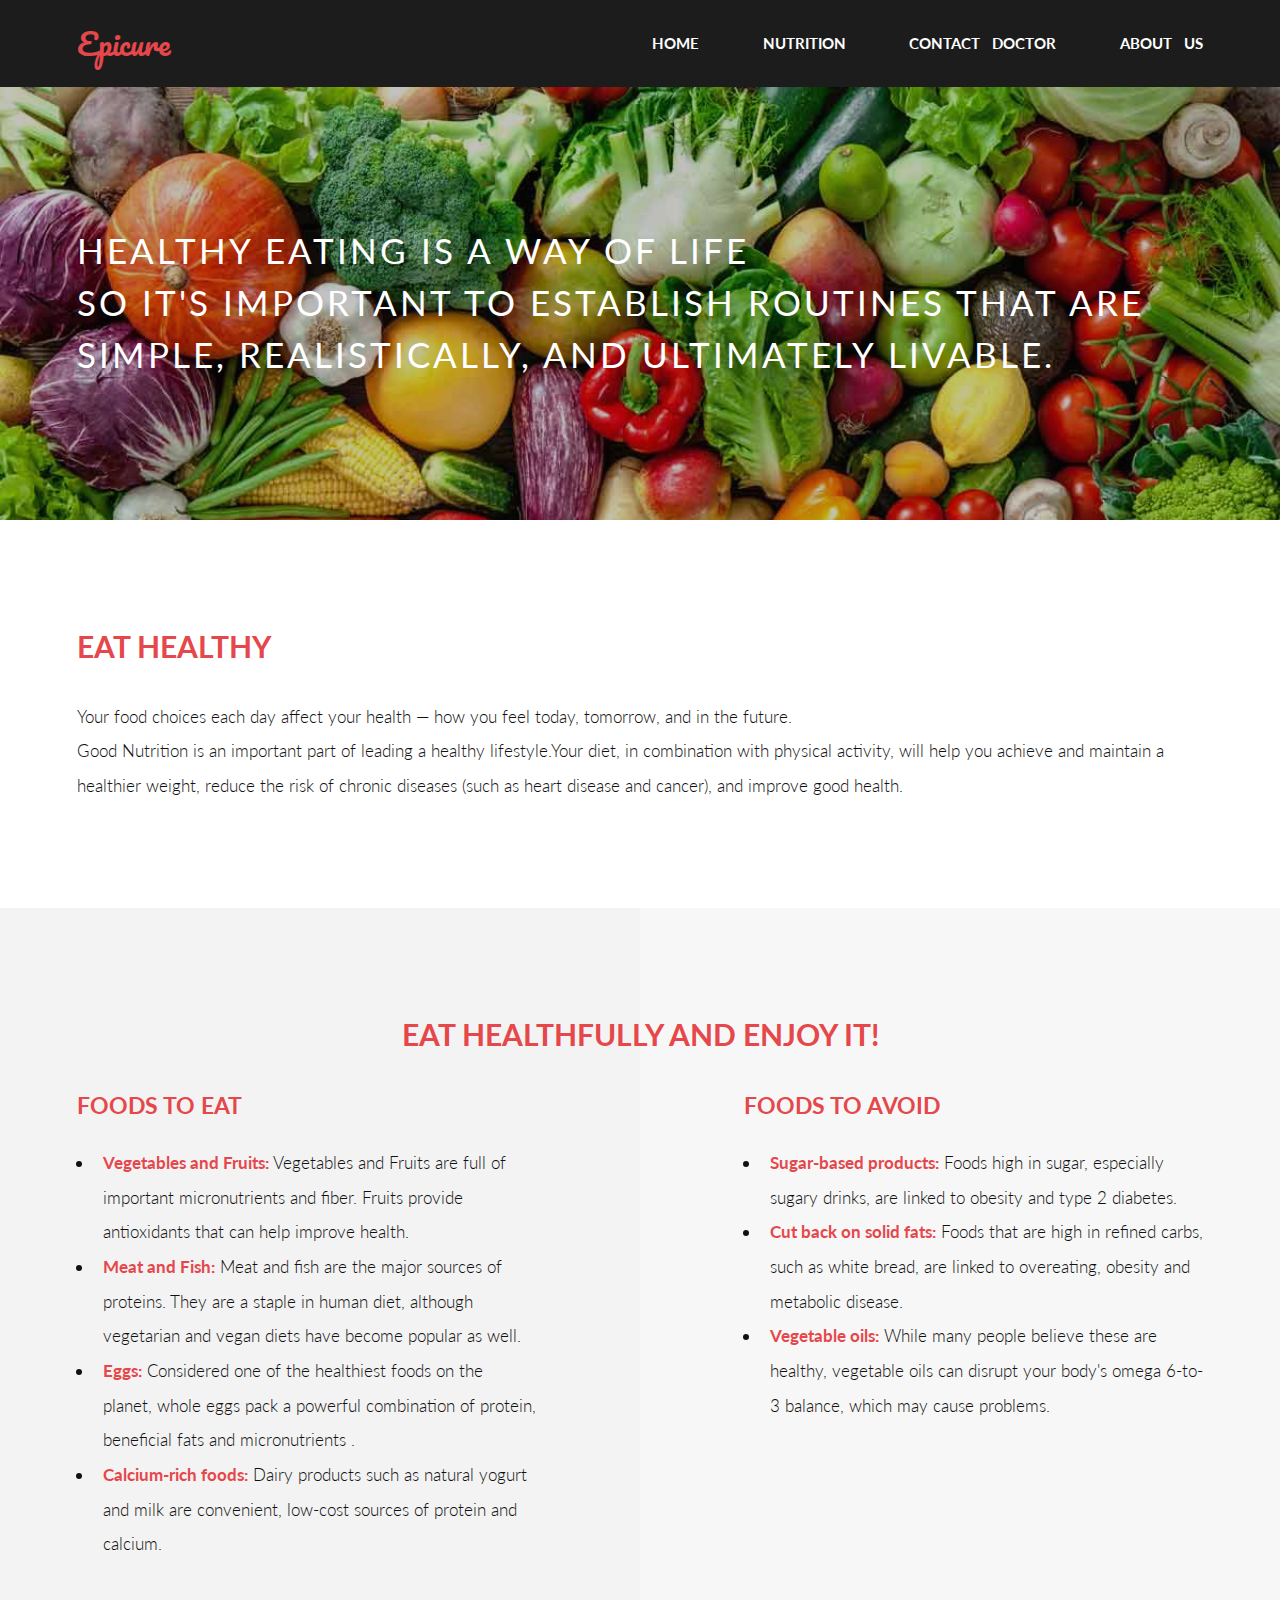
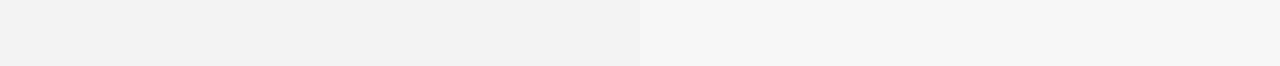
==== commit 75103031: "Update index.html" ====
--- a/index.html
+++ b/index.html
@@ -75,5 +75,10 @@
 					</article>
 				</div>
 			</section>
+		<!-- Scripts -->
+			<script src="assets/js/jquery.min.js"></script>
+			<script src="assets/js/skel.min.js"></script>
+			<script src="assets/js/util.js"></script>
+			<script src="assets/js/main.js"></script>
 	</body>
-</html>+</html>
